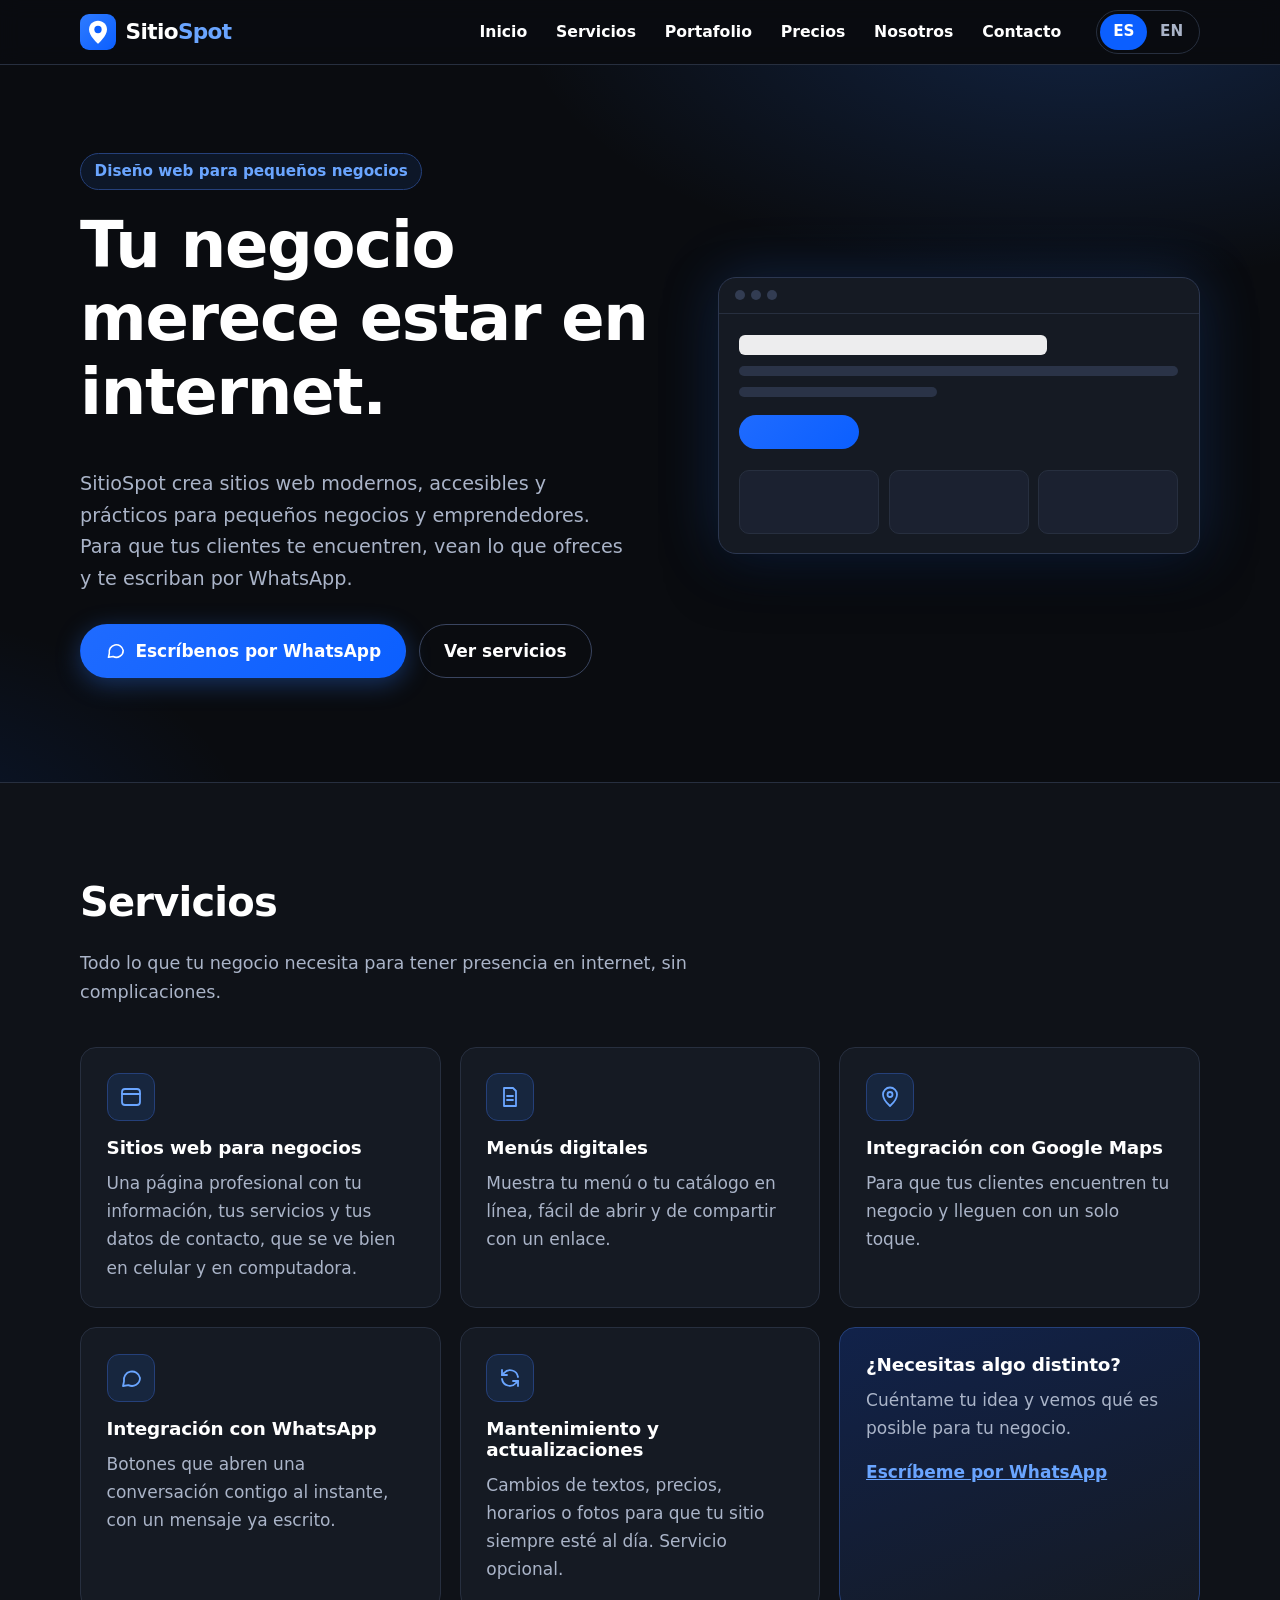
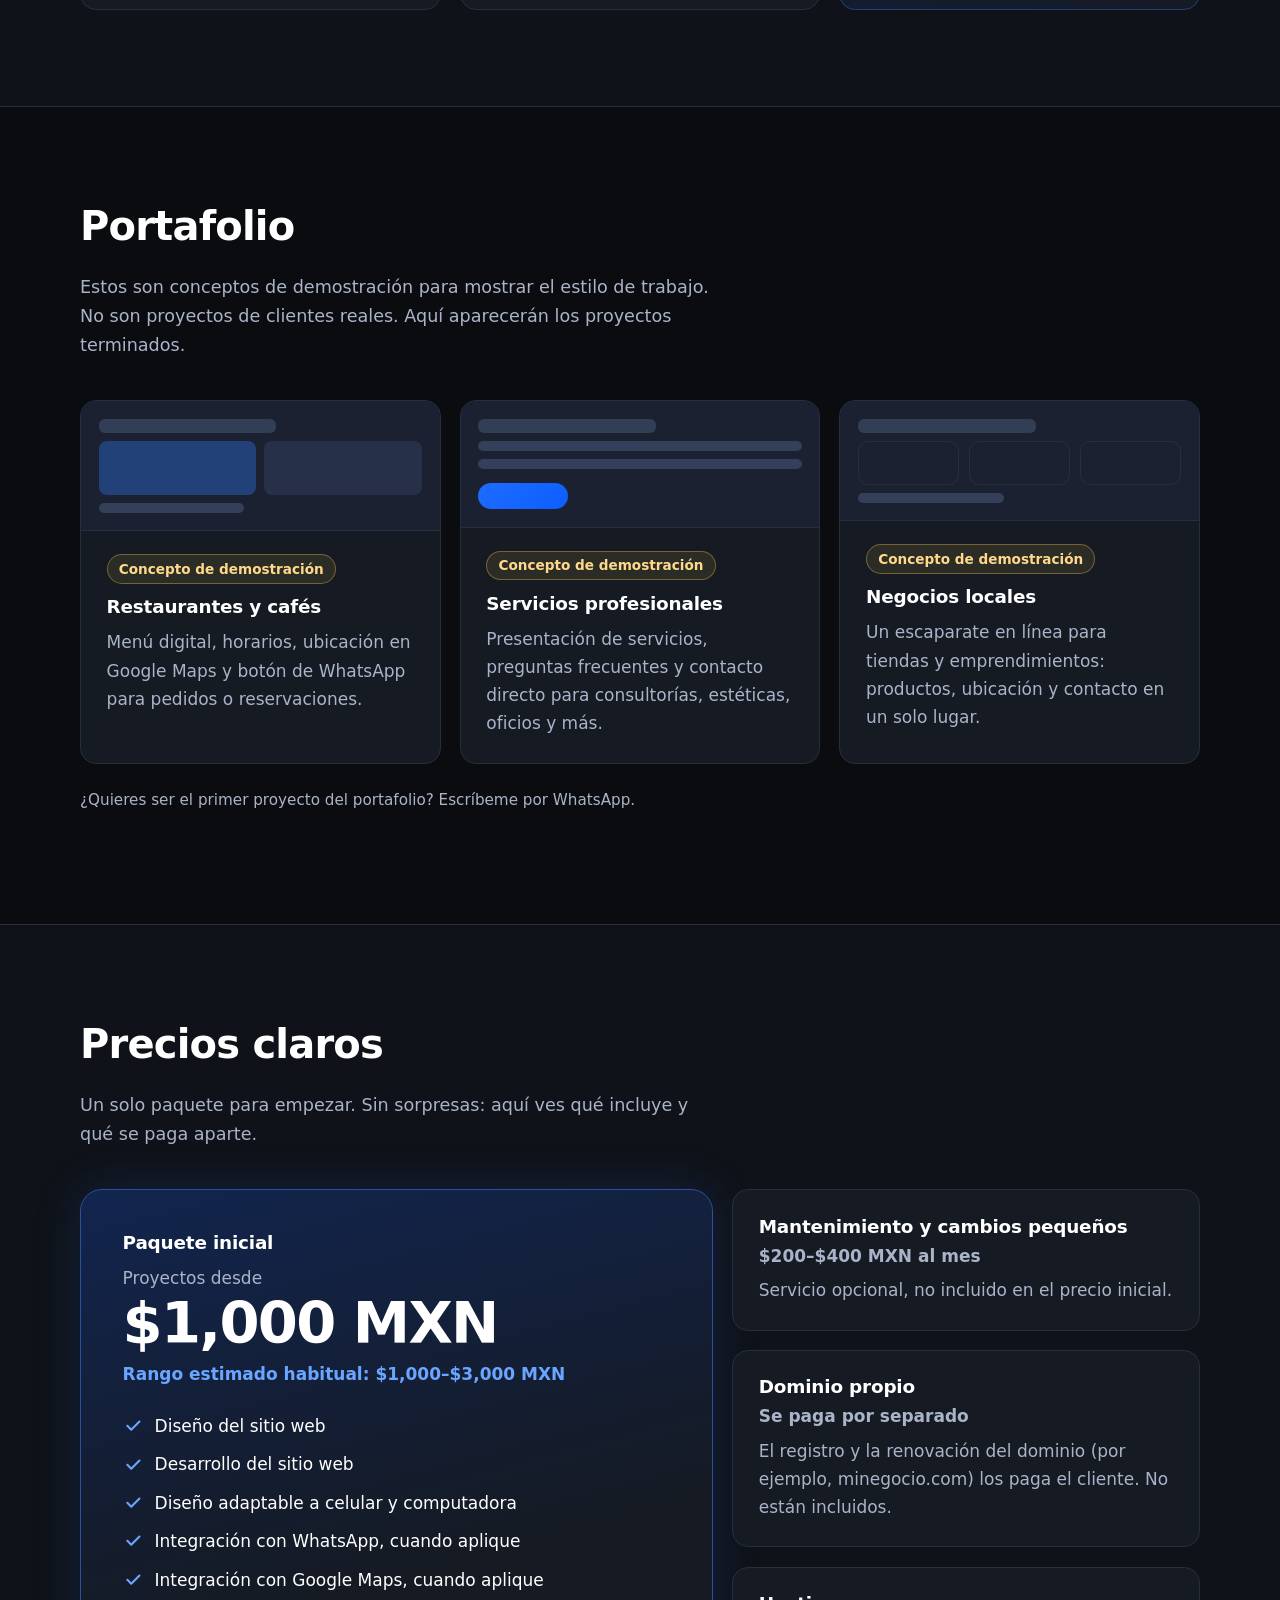
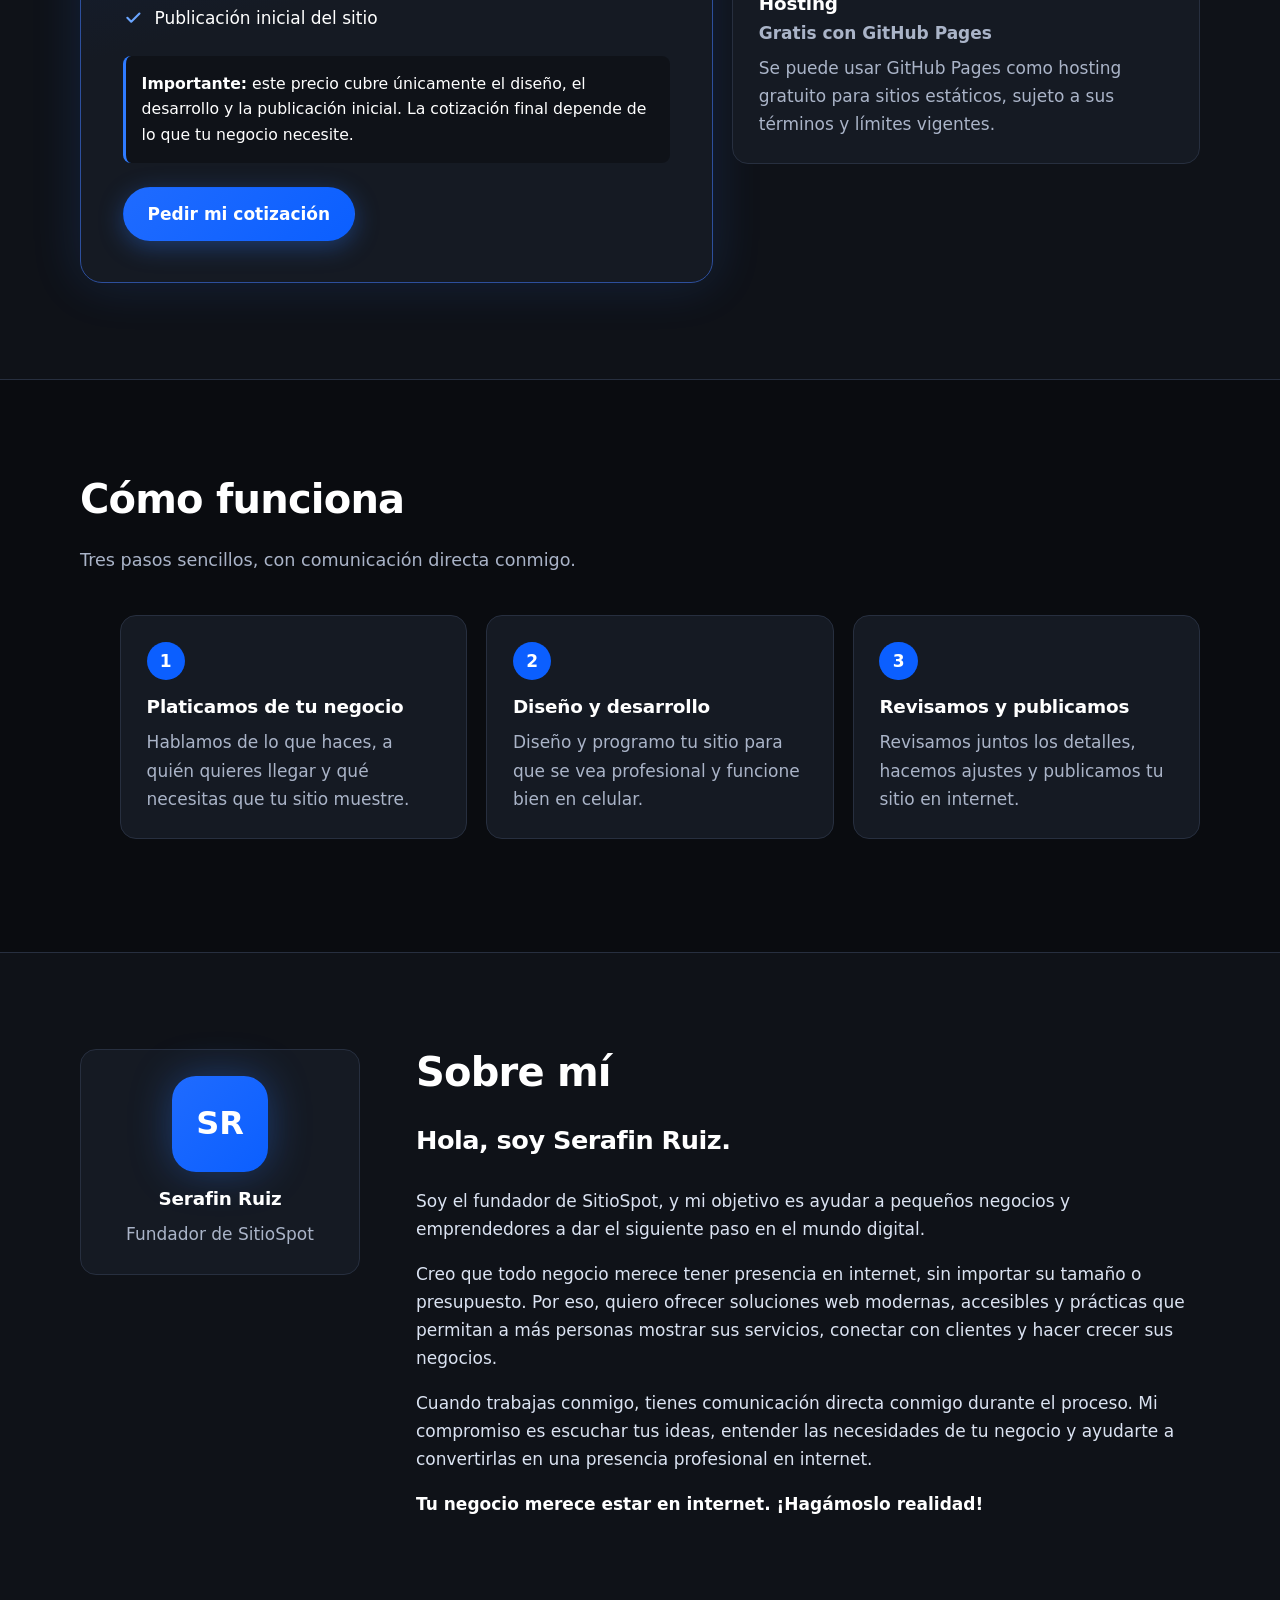
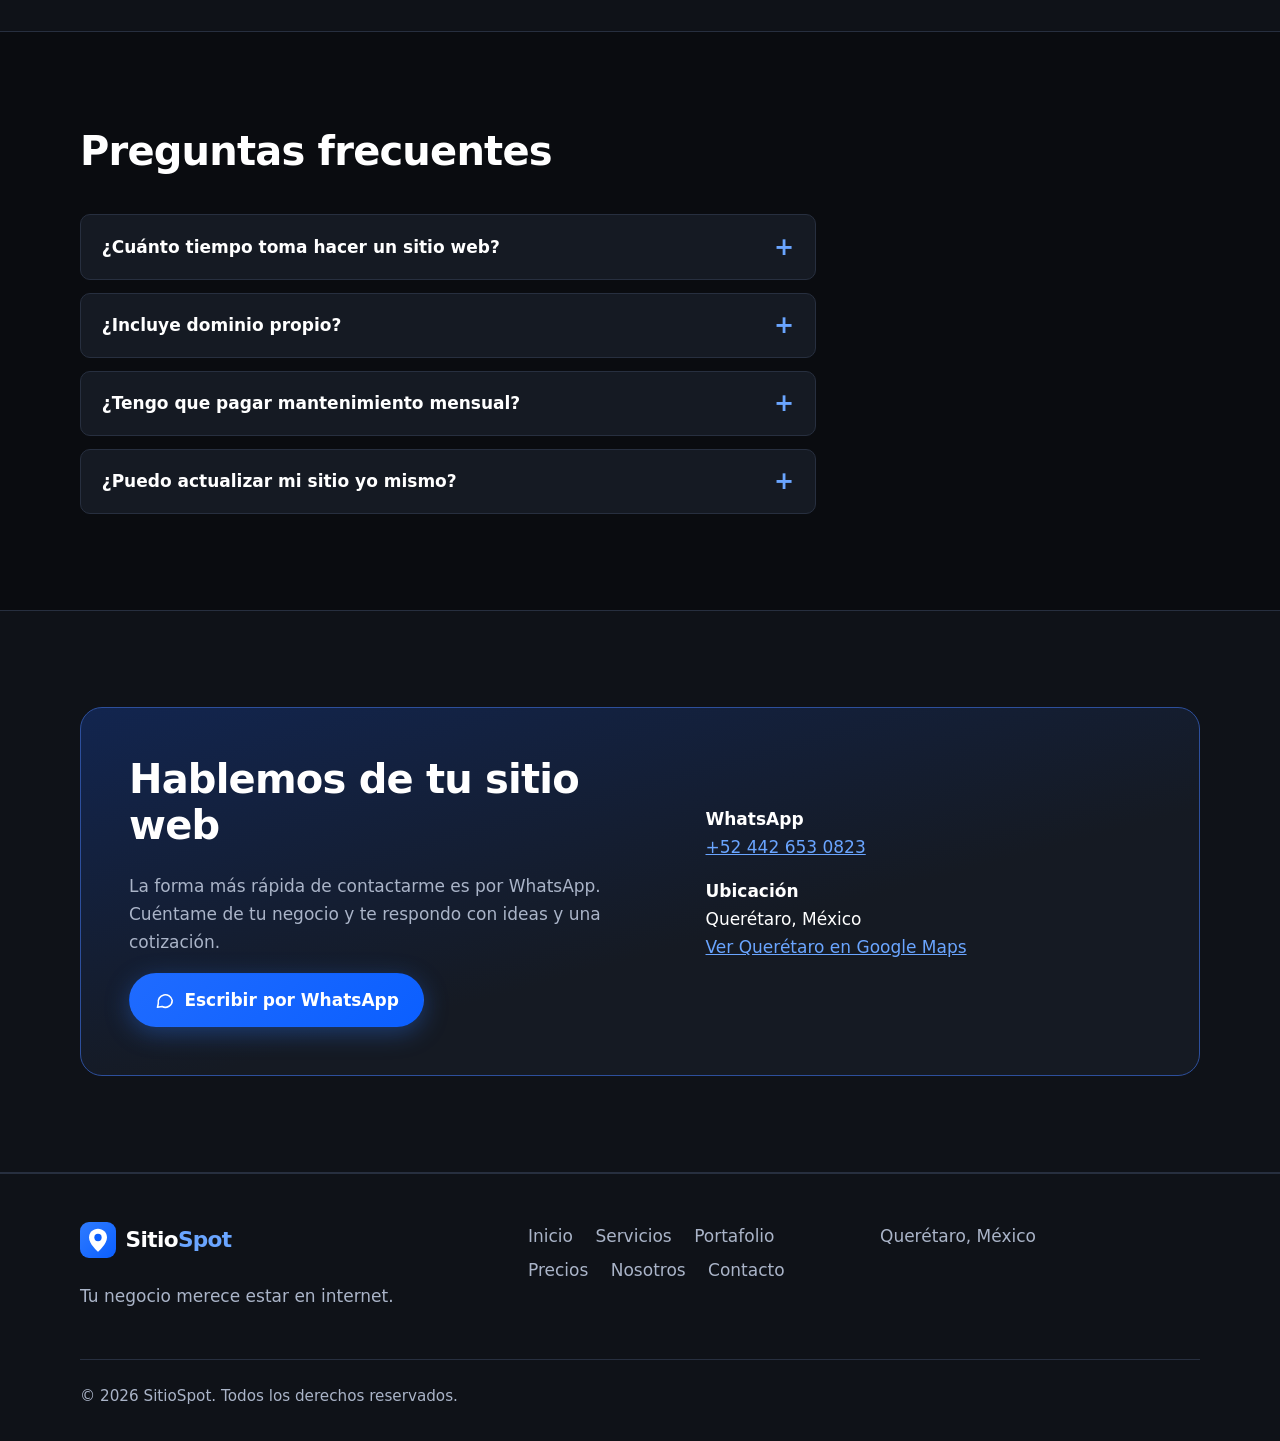
==== es/index.html @ a4942de1 "First version" ====
<!DOCTYPE html>
<!-- SPANISH VERSION (/es/). The English version (/en/) has the same structure.
     "../" means "go up one folder", because this file lives inside es/. -->
<html lang="es">
<head>
  <meta charset="utf-8">
  <meta name="viewport" content="width=device-width, initial-scale=1">
  <title>SitioSpot | Sitios web para pequeños negocios en Querétaro</title>
  <meta name="description" content="SitioSpot crea sitios web modernos, accesibles y prácticos para pequeños negocios y emprendedores en Querétaro. Tu negocio merece estar en internet.">
  <meta name="theme-color" content="#0a0c10">
  <meta property="og:title" content="SitioSpot | Tu negocio merece estar en internet">
  <meta property="og:description" content="Sitios web modernos y accesibles para pequeños negocios.">
  <meta property="og:type" content="website">
  <link rel="icon" href="../images/favicon.svg" type="image/svg+xml">
  <link rel="stylesheet" href="../css/styles.css">
  <!-- Marks that JavaScript works, so the mobile menu can start collapsed. -->
  <script>document.documentElement.className += " js";</script>
</head>
<body>
  <a class="skip-link" href="#main">Saltar al contenido</a>

  <!-- ===== A. NAVIGATION ===== -->
  <header class="site-header">
    <div class="container header-inner">
      <a class="brand" href="#home" aria-label="SitioSpot, inicio">
        <img src="../images/logo-mark.svg" alt="" width="36" height="36">
        <span class="wordmark">Sitio<span>Spot</span></span>
      </a>

      <button class="nav-toggle" type="button" aria-expanded="false" aria-controls="nav-menu"
              aria-label="Abrir menú" data-label-open="Abrir menú" data-label-close="Cerrar menú">
        <span class="bars" aria-hidden="true"></span>
      </button>

      <nav id="nav-menu" class="nav" aria-label="Principal">
        <ul>
          <li><a href="#home">Inicio</a></li>
          <li><a href="#services">Servicios</a></li>
          <li><a href="#portfolio">Portafolio</a></li>
          <li><a href="#pricing">Precios</a></li>
          <li><a href="#about">Nosotros</a></li>
          <li><a href="#contact">Contacto</a></li>
        </ul>
        <!-- Language switcher: saves the choice, then follows the link -->
        <div class="lang-switch" role="group" aria-label="Idioma">
          <a href="./" lang="es" aria-current="true" data-lang-choice="es">ES</a>
          <a href="../en/" lang="en" hreflang="en" aria-label="English" data-lang-choice="en">EN</a>
        </div>
      </nav>
    </div>
  </header>

  <main id="main">

    <!-- ===== B. HERO ===== -->
    <section id="home" class="hero">
      <div class="container hero-grid">
        <div>
          <span class="hero-tag">Diseño web para pequeños negocios</span>
          <h1>Tu negocio merece estar en internet.</h1>
          <p class="lead">SitioSpot crea sitios web modernos, accesibles y prácticos para pequeños negocios y emprendedores. Para que tus clientes te encuentren, vean lo que ofreces y te escriban por WhatsApp.</p>
          <div class="btn-row">
            <!-- href is a fallback; main.js adds the pre-written message -->
            <a class="btn btn-primary" href="https://wa.me/524426530823" data-whatsapp target="_blank" rel="noopener">
              <svg class="icon" viewBox="0 0 24 24" aria-hidden="true"><path d="M21 12a8 8 0 0 1-11.6 7.1L4 20l1-4.6A8 8 0 1 1 21 12z"/></svg>
              Escríbenos por WhatsApp
            </a>
            <a class="btn btn-ghost" href="#services">Ver servicios</a>
          </div>
        </div>

        <!-- Decorative mockup (hidden from screen readers) -->
        <div class="mockup" aria-hidden="true">
          <div class="mockup-bar"><span></span><span></span><span></span></div>
          <div class="mockup-body">
            <div class="m-line m-title"></div>
            <div class="m-line"></div>
            <div class="m-line short"></div>
            <div class="m-btn"></div>
            <div class="m-grid"><div></div><div></div><div></div></div>
          </div>
        </div>
      </div>
    </section>

    <!-- ===== C. SERVICES ===== -->
    <section id="services" class="section alt">
      <div class="container">
        <div class="section-head">
          <h2>Servicios</h2>
          <p>Todo lo que tu negocio necesita para tener presencia en internet, sin complicaciones.</p>
        </div>
        <div class="grid cols-3">
          <article class="card">
            <div class="icon-wrap"><svg class="icon" viewBox="0 0 24 24" aria-hidden="true"><rect x="3" y="4" width="18" height="16" rx="3"/><path d="M3 9h18"/></svg></div>
            <h3>Sitios web para negocios</h3>
            <p>Una página profesional con tu información, tus servicios y tus datos de contacto, que se ve bien en celular y en computadora.</p>
          </article>
          <article class="card">
            <div class="icon-wrap"><svg class="icon" viewBox="0 0 24 24" aria-hidden="true"><path d="M6 3h9l3 3v15H6z"/><path d="M9 11h6M9 15h6"/></svg></div>
            <h3>Menús digitales</h3>
            <p>Muestra tu menú o tu catálogo en línea, fácil de abrir y de compartir con un enlace.</p>
          </article>
          <article class="card">
            <div class="icon-wrap"><svg class="icon" viewBox="0 0 24 24" aria-hidden="true"><path d="M12 21s7-6.2 7-11.5A7 7 0 0 0 5 9.5C5 14.8 12 21 12 21z"/><circle cx="12" cy="9.5" r="2.5"/></svg></div>
            <h3>Integración con Google Maps</h3>
            <p>Para que tus clientes encuentren tu negocio y lleguen con un solo toque.</p>
          </article>
          <article class="card">
            <div class="icon-wrap"><svg class="icon" viewBox="0 0 24 24" aria-hidden="true"><path d="M21 12a8 8 0 0 1-11.6 7.1L4 20l1-4.6A8 8 0 1 1 21 12z"/></svg></div>
            <h3>Integración con WhatsApp</h3>
            <p>Botones que abren una conversación contigo al instante, con un mensaje ya escrito.</p>
          </article>
          <article class="card">
            <div class="icon-wrap"><svg class="icon" viewBox="0 0 24 24" aria-hidden="true"><path d="M20 11a8 8 0 0 0-14-4L4 9"/><path d="M4 4v5h5"/><path d="M4 13a8 8 0 0 0 14 4l2-2"/><path d="M20 20v-5h-5"/></svg></div>
            <h3>Mantenimiento y actualizaciones</h3>
            <p>Cambios de textos, precios, horarios o fotos para que tu sitio siempre esté al día. Servicio opcional.</p>
          </article>
          <article class="card card-cta">
            <h3>¿Necesitas algo distinto?</h3>
            <p>Cuéntame tu idea y vemos qué es posible para tu negocio.</p>
            <a class="link" href="https://wa.me/524426530823" data-whatsapp target="_blank" rel="noopener">Escríbeme por WhatsApp</a>
          </article>
        </div>
      </div>
    </section>

    <!-- ===== E. PORTFOLIO (demonstration concepts, NOT real clients) ===== -->
    <section id="portfolio" class="section">
      <div class="container">
        <div class="section-head">
          <h2>Portafolio</h2>
          <p>Estos son conceptos de demostración para mostrar el estilo de trabajo. No son proyectos de clientes reales. Aquí aparecerán los proyectos terminados.</p>
        </div>
        <div class="grid cols-3">
          <article class="card demo">
            <div class="demo-thumb" aria-hidden="true">
              <div class="m-line m-title"></div>
              <div class="demo-split"><div></div><div></div></div>
              <div class="m-line short"></div>
            </div>
            <div class="demo-body">
              <span class="badge">Concepto de demostración</span>
              <h3>Restaurantes y cafés</h3>
              <p>Menú digital, horarios, ubicación en Google Maps y botón de WhatsApp para pedidos o reservaciones.</p>
            </div>
          </article>
          <article class="card demo">
            <div class="demo-thumb" aria-hidden="true">
              <div class="m-line m-title"></div>
              <div class="m-line"></div>
              <div class="m-line"></div>
              <div class="m-btn" style="width:90px;height:26px"></div>
            </div>
            <div class="demo-body">
              <span class="badge">Concepto de demostración</span>
              <h3>Servicios profesionales</h3>
              <p>Presentación de servicios, preguntas frecuentes y contacto directo para consultorías, estéticas, oficios y más.</p>
            </div>
          </article>
          <article class="card demo">
            <div class="demo-thumb" aria-hidden="true">
              <div class="m-line m-title"></div>
              <div class="m-grid" style="margin-top:0"><div style="height:44px"></div><div style="height:44px"></div><div style="height:44px"></div></div>
              <div class="m-line short"></div>
            </div>
            <div class="demo-body">
              <span class="badge">Concepto de demostración</span>
              <h3>Negocios locales</h3>
              <p>Un escaparate en línea para tiendas y emprendimientos: productos, ubicación y contacto en un solo lugar.</p>
            </div>
          </article>
        </div>
        <p class="note">¿Quieres ser el primer proyecto del portafolio? Escríbeme por WhatsApp.</p>
      </div>
    </section>

    <!-- ===== F. PRICING ===== -->
    <section id="pricing" class="section alt">
      <div class="container">
        <div class="section-head">
          <h2>Precios claros</h2>
          <p>Un solo paquete para empezar. Sin sorpresas: aquí ves qué incluye y qué se paga aparte.</p>
        </div>
        <div class="price-wrap">
          <div class="price-card">
            <h3>Paquete inicial</h3>
            <p class="price-from">Proyectos desde</p>
            <p class="price-big">$<span data-config="prices.from">1,000</span> MXN</p>
            <p class="price-range">Rango estimado habitual: $<span data-config="prices.rangeFrom">1,000</span>–$<span data-config="prices.rangeTo">3,000</span> MXN</p>
            <ul class="checks">
              <li><svg class="icon" viewBox="0 0 24 24" aria-hidden="true"><path d="M5 12.5l4.5 4.5L19 7.5"/></svg>Diseño del sitio web</li>
              <li><svg class="icon" viewBox="0 0 24 24" aria-hidden="true"><path d="M5 12.5l4.5 4.5L19 7.5"/></svg>Desarrollo del sitio web</li>
              <li><svg class="icon" viewBox="0 0 24 24" aria-hidden="true"><path d="M5 12.5l4.5 4.5L19 7.5"/></svg>Diseño adaptable a celular y computadora</li>
              <li><svg class="icon" viewBox="0 0 24 24" aria-hidden="true"><path d="M5 12.5l4.5 4.5L19 7.5"/></svg>Integración con WhatsApp, cuando aplique</li>
              <li><svg class="icon" viewBox="0 0 24 24" aria-hidden="true"><path d="M5 12.5l4.5 4.5L19 7.5"/></svg>Integración con Google Maps, cuando aplique</li>
              <li><svg class="icon" viewBox="0 0 24 24" aria-hidden="true"><path d="M5 12.5l4.5 4.5L19 7.5"/></svg>Publicación inicial del sitio</li>
            </ul>
            <p class="callout"><strong>Importante:</strong> este precio cubre únicamente el diseño, el desarrollo y la publicación inicial. La cotización final depende de lo que tu negocio necesite.</p>
            <a class="btn btn-primary" href="https://wa.me/524426530823" data-whatsapp target="_blank" rel="noopener">Pedir mi cotización</a>
          </div>

          <div class="extras">
            <article class="card">
              <h3>Mantenimiento y cambios pequeños</h3>
              <p class="extra-price">$<span data-config="prices.maintenanceFrom">200</span>–$<span data-config="prices.maintenanceTo">400</span> MXN al mes</p>
              <p>Servicio opcional, no incluido en el precio inicial.</p>
            </article>
            <article class="card">
              <h3>Dominio propio</h3>
              <p class="extra-price">Se paga por separado</p>
              <p>El registro y la renovación del dominio (por ejemplo, minegocio.com) los paga el cliente. No están incluidos.</p>
            </article>
            <article class="card">
              <h3>Hosting</h3>
              <p class="extra-price">Gratis con GitHub Pages</p>
              <p>Se puede usar GitHub Pages como hosting gratuito para sitios estáticos, sujeto a sus términos y límites vigentes.</p>
            </article>
          </div>
        </div>
      </div>
    </section>

    <!-- ===== G. HOW IT WORKS ===== -->
    <section id="how" class="section">
      <div class="container">
        <div class="section-head">
          <h2>Cómo funciona</h2>
          <p>Tres pasos sencillos, con comunicación directa conmigo.</p>
        </div>
        <ol class="steps">
          <li>
            <h3>Platicamos de tu negocio</h3>
            <p>Hablamos de lo que haces, a quién quieres llegar y qué necesitas que tu sitio muestre.</p>
          </li>
          <li>
            <h3>Diseño y desarrollo</h3>
            <p>Diseño y programo tu sitio para que se vea profesional y funcione bien en celular.</p>
          </li>
          <li>
            <h3>Revisamos y publicamos</h3>
            <p>Revisamos juntos los detalles, hacemos ajustes y publicamos tu sitio en internet.</p>
          </li>
        </ol>
      </div>
    </section>

    <!-- ===== D. ABOUT THE FOUNDER (approved copy) ===== -->
    <section id="about" class="section alt">
      <div class="container about-grid">
        <aside class="card founder-card">
          <div class="monogram" aria-hidden="true">SR</div>
          <h3 data-config="founder">Serafin Ruiz</h3>
          <p>Fundador de SitioSpot</p>
        </aside>
        <div class="about-text">
          <h2>Sobre mí</h2>
          <p class="greeting">Hola, soy <span data-config="founder">Serafin Ruiz</span>.</p>
          <p>Soy el fundador de SitioSpot, y mi objetivo es ayudar a pequeños negocios y emprendedores a dar el siguiente paso en el mundo digital.</p>
          <p>Creo que todo negocio merece tener presencia en internet, sin importar su tamaño o presupuesto. Por eso, quiero ofrecer soluciones web modernas, accesibles y prácticas que permitan a más personas mostrar sus servicios, conectar con clientes y hacer crecer sus negocios.</p>
          <p>Cuando trabajas conmigo, tienes comunicación directa conmigo durante el proceso. Mi compromiso es escuchar tus ideas, entender las necesidades de tu negocio y ayudarte a convertirlas en una presencia profesional en internet.</p>
          <p class="closing">Tu negocio merece estar en internet. ¡Hagámoslo realidad!</p>
        </div>
      </div>
    </section>

    <!-- ===== H. FAQ (<details> works without JavaScript) ===== -->
    <section id="faq" class="section">
      <div class="container">
        <div class="section-head"><h2>Preguntas frecuentes</h2></div>
        <div class="faq">
          <details>
            <summary>¿Cuánto tiempo toma hacer un sitio web?</summary>
            <p>Depende del proyecto y de qué tan pronto tengamos tu información (textos, fotos, menú, etc.). Un sitio sencillo puede estar listo en unos días o un par de semanas. Te doy un estimado cuando conozca lo que necesitas.</p>
          </details>
          <details>
            <summary>¿Incluye dominio propio?</summary>
            <p>No. El precio inicial no incluye el registro ni la renovación del dominio (por ejemplo, minegocio.com); eso se paga por separado. Mientras tanto, tu sitio puede publicarse gratis en una dirección de GitHub Pages, y podemos conectar tu dominio después si decides comprar uno.</p>
          </details>
          <details>
            <summary>¿Tengo que pagar mantenimiento mensual?</summary>
            <p>No es obligatorio. Es un servicio opcional de $200–$400 MXN al mes para cambios pequeños y actualizaciones. Si no lo contratas, los cambios futuros se cotizan por separado.</p>
          </details>
          <details>
            <summary>¿Puedo actualizar mi sitio yo mismo?</summary>
            <p>Tu sitio se construye con código (HTML y CSS), así que cambiar textos o precios implica editar archivos. Si prefieres no hacerlo, el servicio de mantenimiento lo cubre. Y si te interesa, puedo explicarte cómo hacer cambios sencillos.</p>
          </details>
        </div>
      </div>
    </section>

    <!-- ===== I. CONTACT ===== -->
    <section id="contact" class="section alt">
      <div class="container">
        <div class="contact-card">
          <div>
            <h2>Hablemos de tu sitio web</h2>
            <p class="muted">La forma más rápida de contactarme es por WhatsApp. Cuéntame de tu negocio y te respondo con ideas y una cotización.</p>
            <a class="btn btn-primary" href="https://wa.me/524426530823" data-whatsapp target="_blank" rel="noopener">
              <svg class="icon" viewBox="0 0 24 24" aria-hidden="true"><path d="M21 12a8 8 0 0 1-11.6 7.1L4 20l1-4.6A8 8 0 1 1 21 12z"/></svg>
              Escribir por WhatsApp
            </a>
          </div>
          <ul class="contact-list">
            <li><strong>WhatsApp</strong><a href="https://wa.me/524426530823" data-whatsapp target="_blank" rel="noopener"><span data-config="whatsappDisplay">+52 442 653 0823</span></a></li>
            <!-- Email stays hidden until you add one in config.js -->
            <li data-email-wrapper hidden><strong>Correo</strong><a href="#" data-email></a></li>
            <li><strong>Ubicación</strong><span data-config="location">Querétaro, México</span><br>
              <a href="https://www.google.com/maps/search/?api=1&amp;query=Quer%C3%A9taro%2C%20M%C3%A9xico" data-maps target="_blank" rel="noopener">Ver Querétaro en Google Maps</a></li>
            <!-- Social links stay hidden until you add URLs in config.js -->
            <li>
              <a href="#" data-social="facebook" hidden target="_blank" rel="noopener">Facebook</a>
              <a href="#" data-social="instagram" hidden target="_blank" rel="noopener">Instagram</a>
            </li>
          </ul>
        </div>
      </div>
    </section>
  </main>

  <!-- ===== J. FOOTER ===== -->
  <footer class="site-footer">
    <div class="container">
      <div class="footer-grid">
        <div>
          <a class="brand" href="#home" aria-label="SitioSpot, inicio">
            <img src="../images/logo-mark.svg" alt="" width="36" height="36">
            <span class="wordmark">Sitio<span>Spot</span></span>
          </a>
          <p class="muted" style="margin-top:1rem" data-config="slogan">Tu negocio merece estar en internet.</p>
        </div>
        <nav aria-label="Pie de página">
          <ul class="footer-nav">
            <li><a href="#home">Inicio</a></li>
            <li><a href="#services">Servicios</a></li>
            <li><a href="#portfolio">Portafolio</a></li>
            <li><a href="#pricing">Precios</a></li>
            <li><a href="#about">Nosotros</a></li>
            <li><a href="#contact">Contacto</a></li>
          </ul>
        </nav>
        <p class="muted" data-config="location">Querétaro, México</p>
      </div>
      <p class="copyright">© <span data-year>2026</span> <span data-config="businessName">SitioSpot</span>. Todos los derechos reservados.</p>
    </div>
  </footer>

  <!-- config.js FIRST (defines the data), then main.js (uses it) -->
  <script src="../js/config.js"></script>
  <script src="../js/main.js"></script>
</body>
</html>
---- css/styles.css ----
/* =====================================================================
   styles.css  -  the site's look
   ---------------------------------------------------------------------
   MOBILE-FIRST: the base rules style phones. Larger screens get extra
   rules inside @media (min-width: ...) blocks near the end of each part.

   Sections:
     1. Design tokens (colors, sizes)   5. Services & portfolio
     2. Base & accessibility            6. Pricing
     3. Layout helpers & buttons        7. Steps, FAQ, About, Contact
     4. Header, nav, hero               8. Footer & language page
   ===================================================================== */

/* ---------- 1. Design tokens ----------
   Change a color here and it changes everywhere. */
:root {
  --bg: #0a0c10;            /* page background (near black) */
  --bg-soft: #0f1218;       /* alternate section background */
  --surface: #151a23;       /* cards (dark charcoal) */
  --surface-2: #1b2130;     /* raised elements */
  --border: #272f3f;        /* restrained borders */
  --text: #ffffff;
  --muted: #aab4c8;         /* secondary text */
  --blue: #2f7bff;          /* electric blue */
  --blue-deep: #0b5fff;
  --blue-light: #6aa5ff;    /* blue text on dark */
  --radius: 16px;
  --radius-sm: 10px;
  --container: 1120px;
  --font: "Segoe UI", system-ui, -apple-system, Roboto, "Helvetica Neue", Arial, sans-serif;
}

/* ---------- 2. Base & accessibility ---------- */
*, *::before, *::after { box-sizing: border-box; }
html { -webkit-text-size-adjust: 100%; }
body {
  margin: 0;
  background: var(--bg);
  color: var(--text);
  font-family: var(--font);
  font-size: 1.0625rem;
  line-height: 1.65;
}
img, svg { max-width: 100%; display: block; }
h1, h2, h3 { line-height: 1.15; letter-spacing: -0.02em; margin: 0 0 .6em; }
h1 { font-size: clamp(2.3rem, 8vw, 4rem); font-weight: 800; }
h2 { font-size: clamp(1.7rem, 5vw, 2.5rem); font-weight: 800; }
h3 { font-size: 1.15rem; font-weight: 700; letter-spacing: -0.01em; }
p { margin: 0 0 1em; }
a { color: var(--blue-light); }
ul { margin: 0; padding: 0; }

/* Keyboard focus must always be visible. */
:focus-visible { outline: 3px solid var(--blue-light); outline-offset: 3px; border-radius: 6px; }

.skip-link {
  position: absolute; left: 1rem; top: -4rem; z-index: 100;
  background: var(--blue-deep); color: #fff; padding: .6rem 1rem; border-radius: 8px;
}
.skip-link:focus { top: 1rem; }

/* Smooth scrolling only if the visitor hasn't asked for less motion. */
@media (prefers-reduced-motion: no-preference) {
  html { scroll-behavior: smooth; }
}
@media (prefers-reduced-motion: reduce) {
  *, *::before, *::after { transition: none !important; animation: none !important; }
}

/* ---------- 3. Layout helpers & buttons ---------- */
.container { width: min(100% - 2.5rem, var(--container)); margin-inline: auto; }
.section { padding-block: 4.5rem; scroll-margin-top: 4.5rem; }
.section.alt { background: var(--bg-soft); border-block: 1px solid var(--border); }
.section-head { max-width: 40rem; margin-bottom: 2.5rem; }
.section-head p { color: var(--muted); font-size: 1.1rem; }
.muted { color: var(--muted); }

.btn {
  display: inline-flex; align-items: center; justify-content: center; gap: .6rem;
  min-height: 48px; padding: .75rem 1.5rem;
  border-radius: 999px; border: 1px solid transparent;
  font: inherit; font-weight: 700; text-decoration: none; cursor: pointer;
  transition: transform .15s ease, box-shadow .15s ease, background-color .15s ease;
}
.btn .icon { width: 1.3rem; height: 1.3rem; }
.btn-primary {
  color: #fff;
  background: linear-gradient(135deg, #1f6bff, var(--blue-deep));
  box-shadow: 0 6px 24px rgba(47, 123, 255, .35);
}
.btn-primary:hover { transform: translateY(-2px); box-shadow: 0 10px 30px rgba(47, 123, 255, .5); }
.btn-ghost { color: #fff; border-color: #3a4560; background: transparent; }
.btn-ghost:hover { border-color: var(--blue-light); background: rgba(47, 123, 255, .1); }
.btn-row { display: flex; flex-direction: column; gap: .8rem; }

/* Line icons: drawn with strokes so they take the text color. */
.icon { width: 1.5rem; height: 1.5rem; fill: none; stroke: currentColor;
        stroke-width: 1.8; stroke-linecap: round; stroke-linejoin: round; }

/* ---------- 4. Header, nav, hero ---------- */
.site-header {
  position: sticky; top: 0; z-index: 50;
  background: rgba(10, 12, 16, .88);
  -webkit-backdrop-filter: blur(10px); backdrop-filter: blur(10px);
  border-bottom: 1px solid var(--border);
}
.header-inner { display: flex; align-items: center; justify-content: space-between; min-height: 4rem; }
.brand { display: inline-flex; align-items: center; gap: .6rem; text-decoration: none; color: #fff; }
.brand img { width: 36px; height: 36px; }
.wordmark { font-size: 1.35rem; font-weight: 800; letter-spacing: -0.03em; }
.wordmark span { color: var(--blue-light); }

/* Hamburger button (mobile only) */
.nav-toggle {
  display: inline-flex; align-items: center; justify-content: center;
  width: 48px; height: 48px; background: transparent; color: #fff;
  border: 1px solid var(--border); border-radius: 12px; cursor: pointer;
}
.bars, .bars::before, .bars::after {
  display: block; width: 20px; height: 2px; background: currentColor; border-radius: 2px;
  transition: transform .2s ease, background-color .2s ease;
}
.bars { position: relative; }
.bars::before, .bars::after { content: ""; position: absolute; left: 0; }
.bars::before { top: -6px; }
.bars::after { top: 6px; }
.nav-toggle[aria-expanded="true"] .bars { background: transparent; }
.nav-toggle[aria-expanded="true"] .bars::before { transform: translateY(6px) rotate(45deg); }
.nav-toggle[aria-expanded="true"] .bars::after { transform: translateY(-6px) rotate(-45deg); }

/* Mobile menu: hidden only when JavaScript is available (the "js" class
   is added in each page's <head>), so it never breaks without JS. */
.nav { position: absolute; top: 100%; left: 0; right: 0; background: var(--bg);
       border-bottom: 1px solid var(--border); padding: 1rem 1.25rem 1.5rem; }
.js .nav { display: none; }
.js .nav.is-open { display: block; }
.nav ul { list-style: none; display: grid; gap: .25rem; margin-bottom: 1rem; }
.nav li a { display: block; padding: .8rem .5rem; color: #fff; text-decoration: none;
            font-weight: 600; border-radius: 8px; }
.nav li a:hover { background: var(--surface); color: var(--blue-light); }

.lang-switch { display: inline-flex; border: 1px solid var(--border); border-radius: 999px; padding: 3px; }
.lang-switch a { min-width: 44px; padding: .35rem .8rem; text-align: center; text-decoration: none;
                 color: var(--muted); font-weight: 700; font-size: .95rem; border-radius: 999px; }
.lang-switch a[aria-current="true"] { background: var(--blue-deep); color: #fff; }
.lang-switch a:not([aria-current]):hover { color: #fff; }

/* Hero */
.hero { position: relative; overflow: hidden; padding-block: 3.5rem 4.5rem;
        background:
          radial-gradient(60rem 30rem at 85% -10%, rgba(47, 123, 255, .22), transparent 60%),
          radial-gradient(40rem 25rem at -10% 110%, rgba(11, 95, 255, .14), transparent 60%),
          var(--bg); }
.hero-grid { display: grid; gap: 3rem; align-items: center; }
.hero-tag { display: inline-block; color: var(--blue-light); font-weight: 600; font-size: .95rem;
            border: 1px solid #25407a; background: rgba(47, 123, 255, .1);
            padding: .3rem .85rem; border-radius: 999px; margin-bottom: 1.2rem; }
.hero p.lead { color: var(--muted); font-size: 1.2rem; max-width: 34rem; margin-bottom: 1.8rem; }

/* Decorative browser mockup built only with CSS (no stock images). */
.mockup { position: relative; background: var(--surface); border: 1px solid #2c3750;
          border-radius: 18px; padding: 0 0 1.2rem;
          box-shadow: 0 0 60px rgba(47, 123, 255, .22), 0 20px 50px rgba(0, 0, 0, .5); }
.mockup-bar { display: flex; gap: 6px; padding: .8rem 1rem; border-bottom: 1px solid var(--border); }
.mockup-bar span { width: 10px; height: 10px; border-radius: 50%; background: #323c52; }
.mockup-body { padding: 1.3rem 1.3rem 0; display: grid; gap: .7rem; }
.m-line { height: 10px; border-radius: 6px; background: #2a3347; }
.m-title { height: 20px; width: 70%; background: #fff; opacity: .92; }
.m-line.short { width: 45%; }
.m-btn { height: 34px; width: 120px; border-radius: 999px; margin-top: .4rem;
         background: linear-gradient(135deg, #1f6bff, var(--blue-deep)); }
.m-grid { display: grid; grid-template-columns: repeat(3, 1fr); gap: .6rem; margin-top: .6rem; }
.m-grid div { height: 64px; border-radius: 10px; background: var(--surface-2); border: 1px solid var(--border); }

/* ---------- 5. Services & portfolio ---------- */
.grid { display: grid; gap: 1.2rem; }
.card { background: var(--surface); border: 1px solid var(--border); border-radius: var(--radius); padding: 1.6rem; }
.card p { color: var(--muted); margin: 0; }
.card .icon-wrap { width: 48px; height: 48px; display: grid; place-items: center; margin-bottom: 1rem;
                   border-radius: 12px; color: var(--blue-light); background: rgba(47, 123, 255, .12);
                   border: 1px solid #25407a; }
.card-cta { background: linear-gradient(160deg, #11224a, var(--surface)); border-color: #25407a; }
.card-cta a.link { display: inline-block; margin-top: 1rem; font-weight: 700; }

.demo { padding: 0; overflow: hidden; display: flex; flex-direction: column; }
.demo-thumb { padding: 1.1rem; background: var(--surface-2); border-bottom: 1px solid var(--border); display: grid; gap: .5rem; }
.demo-thumb .m-line { background: #34405a; }
.demo-thumb .m-title { width: 55%; height: 14px; }
.demo-split { display: grid; grid-template-columns: 1fr 1fr; gap: .5rem; }
.demo-split div { height: 54px; border-radius: 8px; background: #263149; }
.demo-split div:first-child { background: rgba(47, 123, 255, .35); }
.demo-body { padding: 1.4rem 1.6rem 1.6rem; }
.badge { display: inline-block; font-size: .85rem; font-weight: 600; color: #ffd98a;
         background: rgba(255, 200, 80, .1); border: 1px solid rgba(255, 200, 80, .35);
         padding: .15rem .7rem; border-radius: 999px; margin-bottom: .8rem; }
.demo.empty { border-style: dashed; justify-content: center; text-align: center; padding: 2rem 1.6rem; background: transparent; }
.note { color: var(--muted); font-size: .95rem; margin-top: 1.5rem; }

/* ---------- 6. Pricing ---------- */
.price-wrap { display: grid; gap: 1.2rem; }
.price-card { border: 1px solid #2d4f9c; border-radius: 22px; padding: 2rem 1.6rem;
              background: linear-gradient(165deg, #12254f 0%, var(--surface) 55%);
              box-shadow: 0 0 50px rgba(47, 123, 255, .16); }
.price-from { color: var(--muted); margin: 0; }
.price-big { font-size: clamp(2.6rem, 9vw, 3.6rem); font-weight: 800; letter-spacing: -0.03em; line-height: 1.1; margin: 0 0 .3rem; }
.price-range { color: var(--blue-light); font-weight: 600; margin-bottom: 1.5rem; }
.checks { list-style: none; display: grid; gap: .65rem; margin-bottom: 1.5rem; }
.checks li { display: flex; gap: .7rem; align-items: flex-start; }
.checks .icon { width: 1.3rem; height: 1.3rem; flex: none; margin-top: .2rem; color: var(--blue-light); stroke-width: 2.4; }
.callout { background: rgba(0, 0, 0, .3); border-left: 3px solid var(--blue); border-radius: 8px;
           padding: .9rem 1rem; font-size: .98rem; margin-bottom: 1.5rem; }
.extras { display: grid; gap: 1.2rem; align-content: start; }
.extras h3 { margin-bottom: .3rem; }
.extra-price { color: var(--blue-light); font-weight: 700; margin-bottom: .4rem !important; }

/* ---------- 7. Steps, FAQ, About, Contact ---------- */
.steps { list-style: none; display: grid; gap: 1.2rem; counter-reset: step; }
.steps li { counter-increment: step; position: relative; padding: 1.6rem 1.6rem 1.6rem 5rem;
            background: var(--surface); border: 1px solid var(--border); border-radius: var(--radius); }
.steps li::before { content: counter(step); position: absolute; left: 1.4rem; top: 1.4rem;
                    width: 2.4rem; height: 2.4rem; display: grid; place-items: center;
                    font-weight: 800; border-radius: 50%; background: var(--blue-deep); color: #fff; }
.steps p { color: var(--muted); margin: 0; }

.faq { display: grid; gap: .8rem; max-width: 46rem; }
.faq details { background: var(--surface); border: 1px solid var(--border); border-radius: var(--radius-sm); }
.faq summary { cursor: pointer; padding: 1.1rem 1.3rem; font-weight: 700; list-style: none;
               display: flex; justify-content: space-between; gap: 1rem; align-items: center; }
.faq summary::-webkit-details-marker { display: none; }
.faq summary::after { content: "+"; color: var(--blue-light); font-size: 1.5rem; line-height: 1; }
.faq details[open] summary::after { content: "\2212"; } /* minus sign */
.faq details p { padding: 0 1.3rem 1.2rem; margin: 0; color: var(--muted); }

.about-grid { display: grid; gap: 2rem; }
.founder-card { text-align: center; align-self: start; }
.monogram { width: 96px; height: 96px; margin: 0 auto 1rem; display: grid; place-items: center;
            border-radius: 24px; font-size: 2rem; font-weight: 800; color: #fff;
            background: linear-gradient(135deg, #1f6bff, var(--blue-deep)); box-shadow: 0 0 40px rgba(47, 123, 255, .35); }
.about-text p { color: #dbe3f2; }
.about-text .greeting { font-size: 1.6rem; font-weight: 800; color: #fff; letter-spacing: -0.02em; }
.about-text .closing { font-weight: 700; color: #fff; }

.contact-card { display: grid; gap: 2rem; padding: 2rem 1.6rem; border-radius: 22px;
                border: 1px solid #2d4f9c; background: linear-gradient(165deg, #12254f, var(--surface) 60%); }
.contact-list { list-style: none; display: grid; gap: 1rem; }
.contact-list strong { display: block; }
.contact-list [hidden] { display: none; }

/* ---------- 8. Footer & language page ---------- */
.site-footer { border-top: 1px solid var(--border); padding-block: 3rem 2rem; background: var(--bg-soft); }
.footer-grid { display: grid; gap: 2rem; }
.footer-nav { list-style: none; display: flex; flex-wrap: wrap; gap: .4rem 1.4rem; }
.footer-nav a { color: var(--muted); text-decoration: none; }
.footer-nav a:hover { color: #fff; }
.copyright { margin: 2rem 0 0; padding-top: 1.5rem; border-top: 1px solid var(--border); color: var(--muted); font-size: .95rem; }

.chooser { min-height: 100vh; display: grid; place-items: center; padding: 2rem 0;
           background: radial-gradient(50rem 28rem at 50% -5%, rgba(47, 123, 255, .28), transparent 65%), var(--bg); }
.chooser-inner { text-align: center; }
.chooser .brand-big { display: inline-flex; align-items: center; gap: .8rem; margin-bottom: 2rem; }
.chooser .brand-big img { width: 56px; height: 56px; }
.chooser .wordmark { font-size: 2.2rem; }
.chooser h1 { font-size: clamp(1.6rem, 5vw, 2.4rem); margin-bottom: .3rem; }
.chooser .sub { color: var(--muted); margin-bottom: 2.5rem; }
.choice-grid { display: grid; gap: 1rem; max-width: 640px; margin-inline: auto; }
.choice { display: block; text-decoration: none; color: #fff; text-align: left; padding: 1.6rem;
          background: var(--surface); border: 1px solid var(--border); border-radius: var(--radius);
          transition: border-color .15s ease, box-shadow .15s ease; }
.choice:hover { border-color: var(--blue); box-shadow: 0 0 30px rgba(47, 123, 255, .25); }
.choice strong { display: block; font-size: 1.5rem; letter-spacing: -0.02em; }
.choice span { color: var(--muted); }

/* ---------- Larger screens ---------- */
@media (min-width: 640px) {
  .btn-row { flex-direction: row; flex-wrap: wrap; }
  .grid.cols-2, .grid.cols-3 { grid-template-columns: repeat(2, 1fr); }
  .choice-grid { grid-template-columns: 1fr 1fr; }
}

@media (min-width: 900px) {
  .section { padding-block: 6rem; }
  .hero { padding-block: 5.5rem 6.5rem; }
  .hero-grid { grid-template-columns: 1.1fr .9fr; }

  /* Desktop nav: always visible, in one row. */
  .nav-toggle { display: none; }
  .nav, .js .nav, .js .nav.is-open { display: flex; align-items: center; gap: 1.4rem; position: static;
                   background: none; border: 0; padding: 0; }
  .nav ul { display: flex; gap: .2rem; margin: 0; }
  .nav li a { padding: .5rem .8rem; font-size: .98rem; }

  .grid.cols-3 { grid-template-columns: repeat(3, 1fr); }
  .price-wrap { grid-template-columns: 1.15fr .85fr; align-items: start; }
  .price-card { padding: 2.6rem; }
  .steps { grid-template-columns: repeat(3, 1fr); }
  .steps li { padding: 5rem 1.6rem 1.6rem; }
  .steps li::before { left: 1.6rem; top: 1.6rem; }
  .about-grid { grid-template-columns: 280px 1fr; gap: 3.5rem; }
  .contact-card { grid-template-columns: 1.1fr .9fr; padding: 3rem; align-items: center; }
  .footer-grid { grid-template-columns: 1.3fr 1fr 1fr; }
}
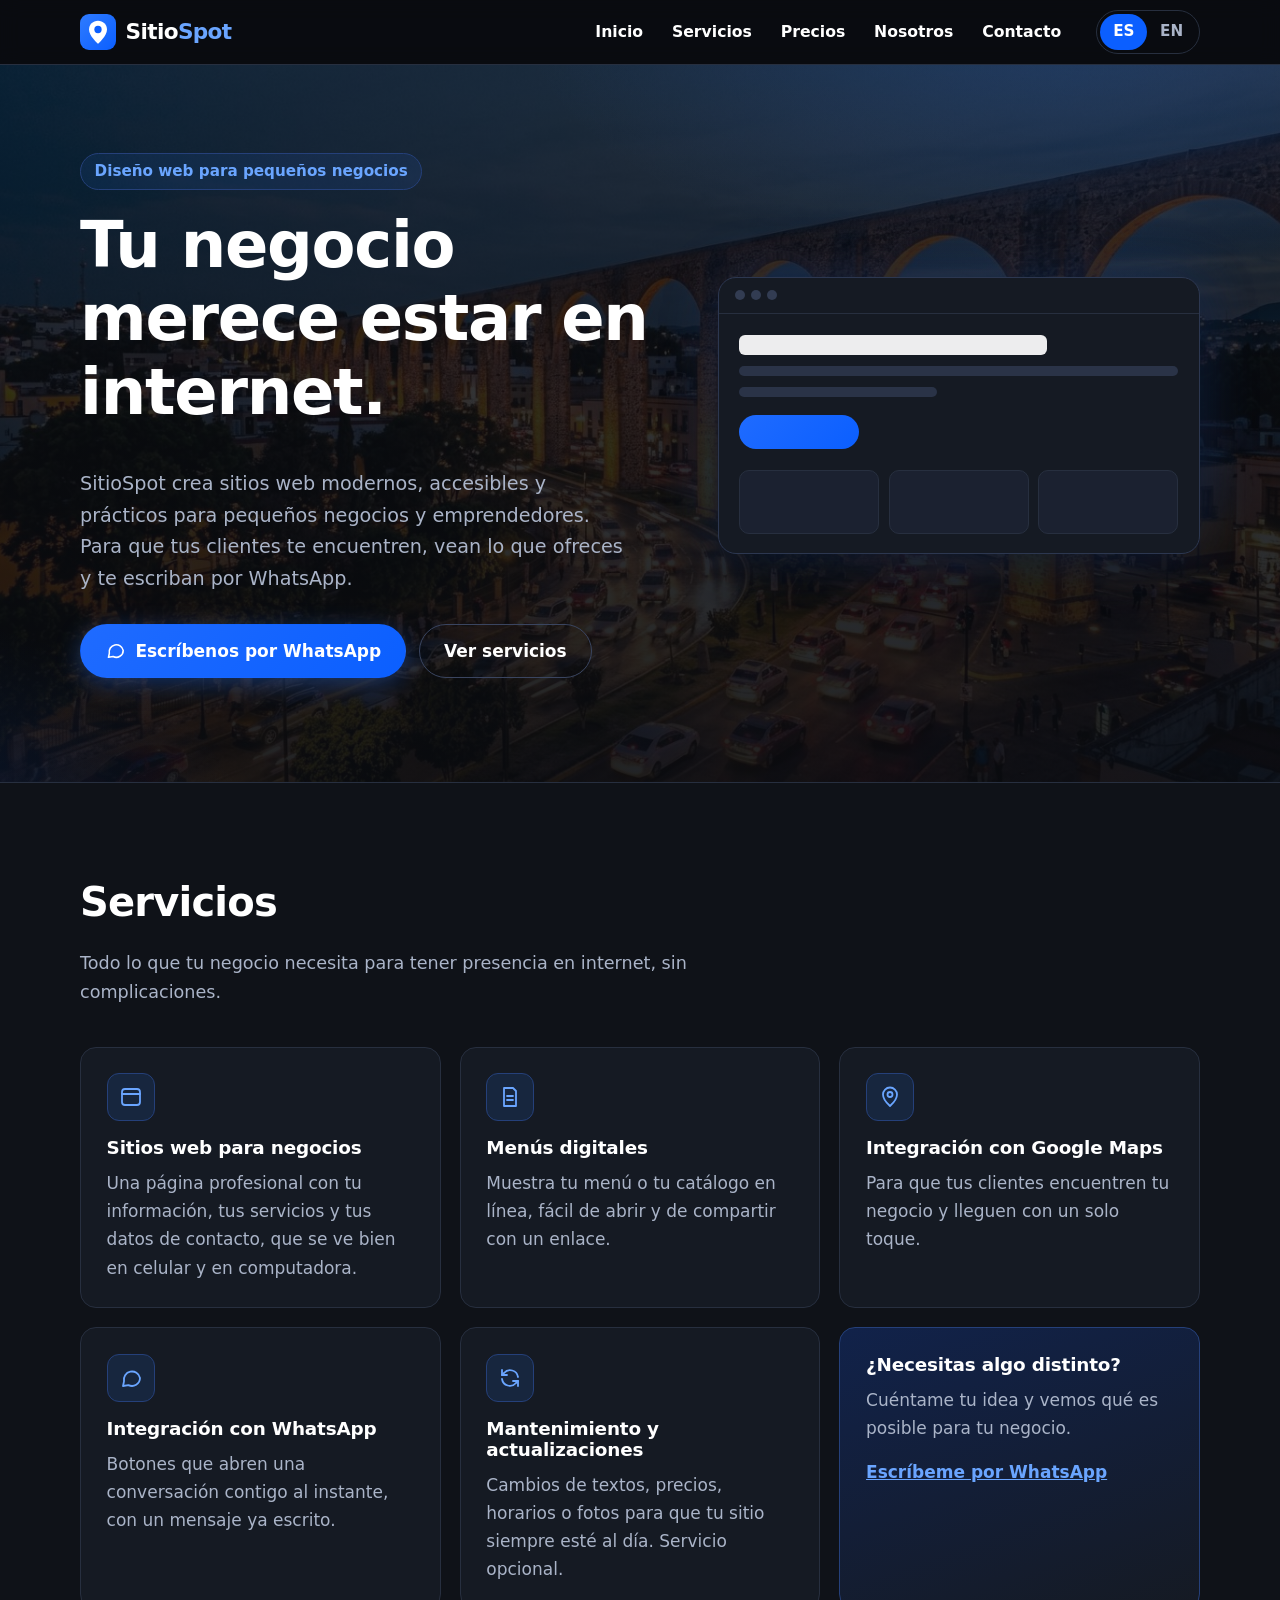
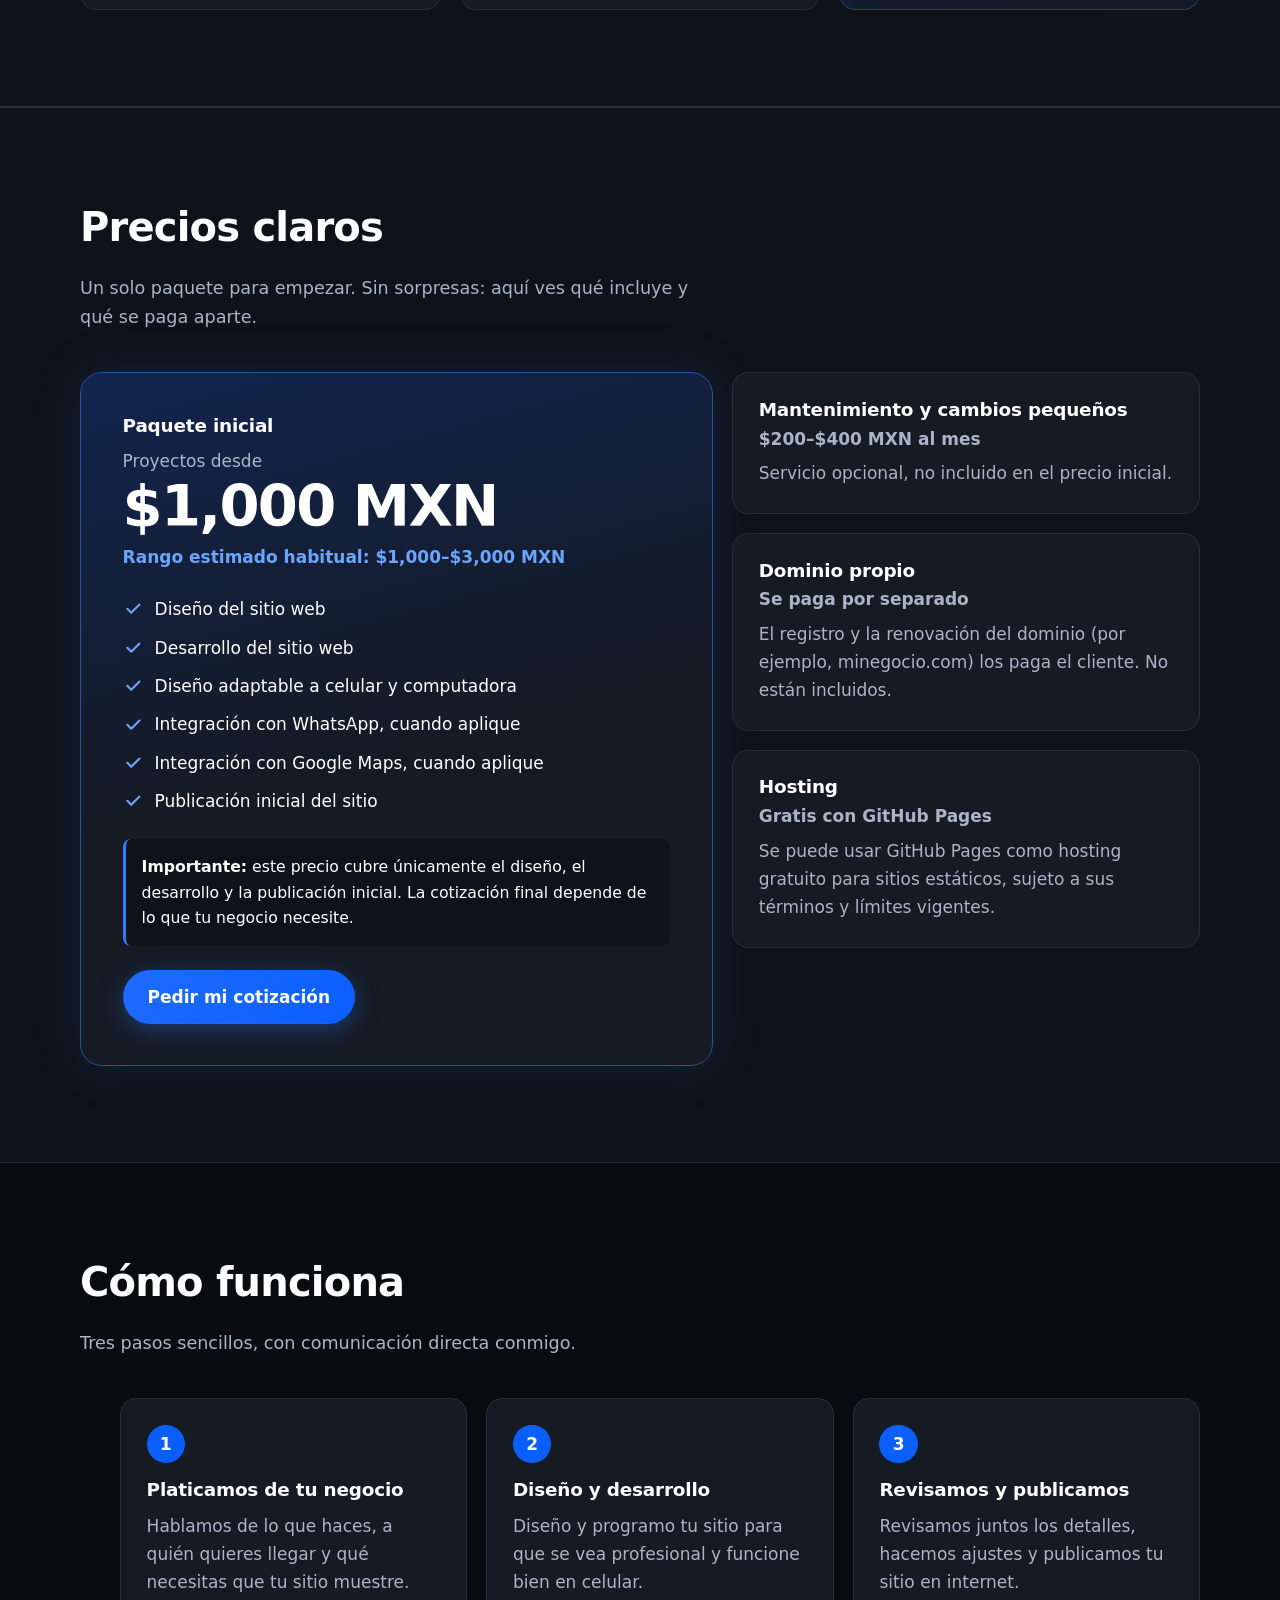
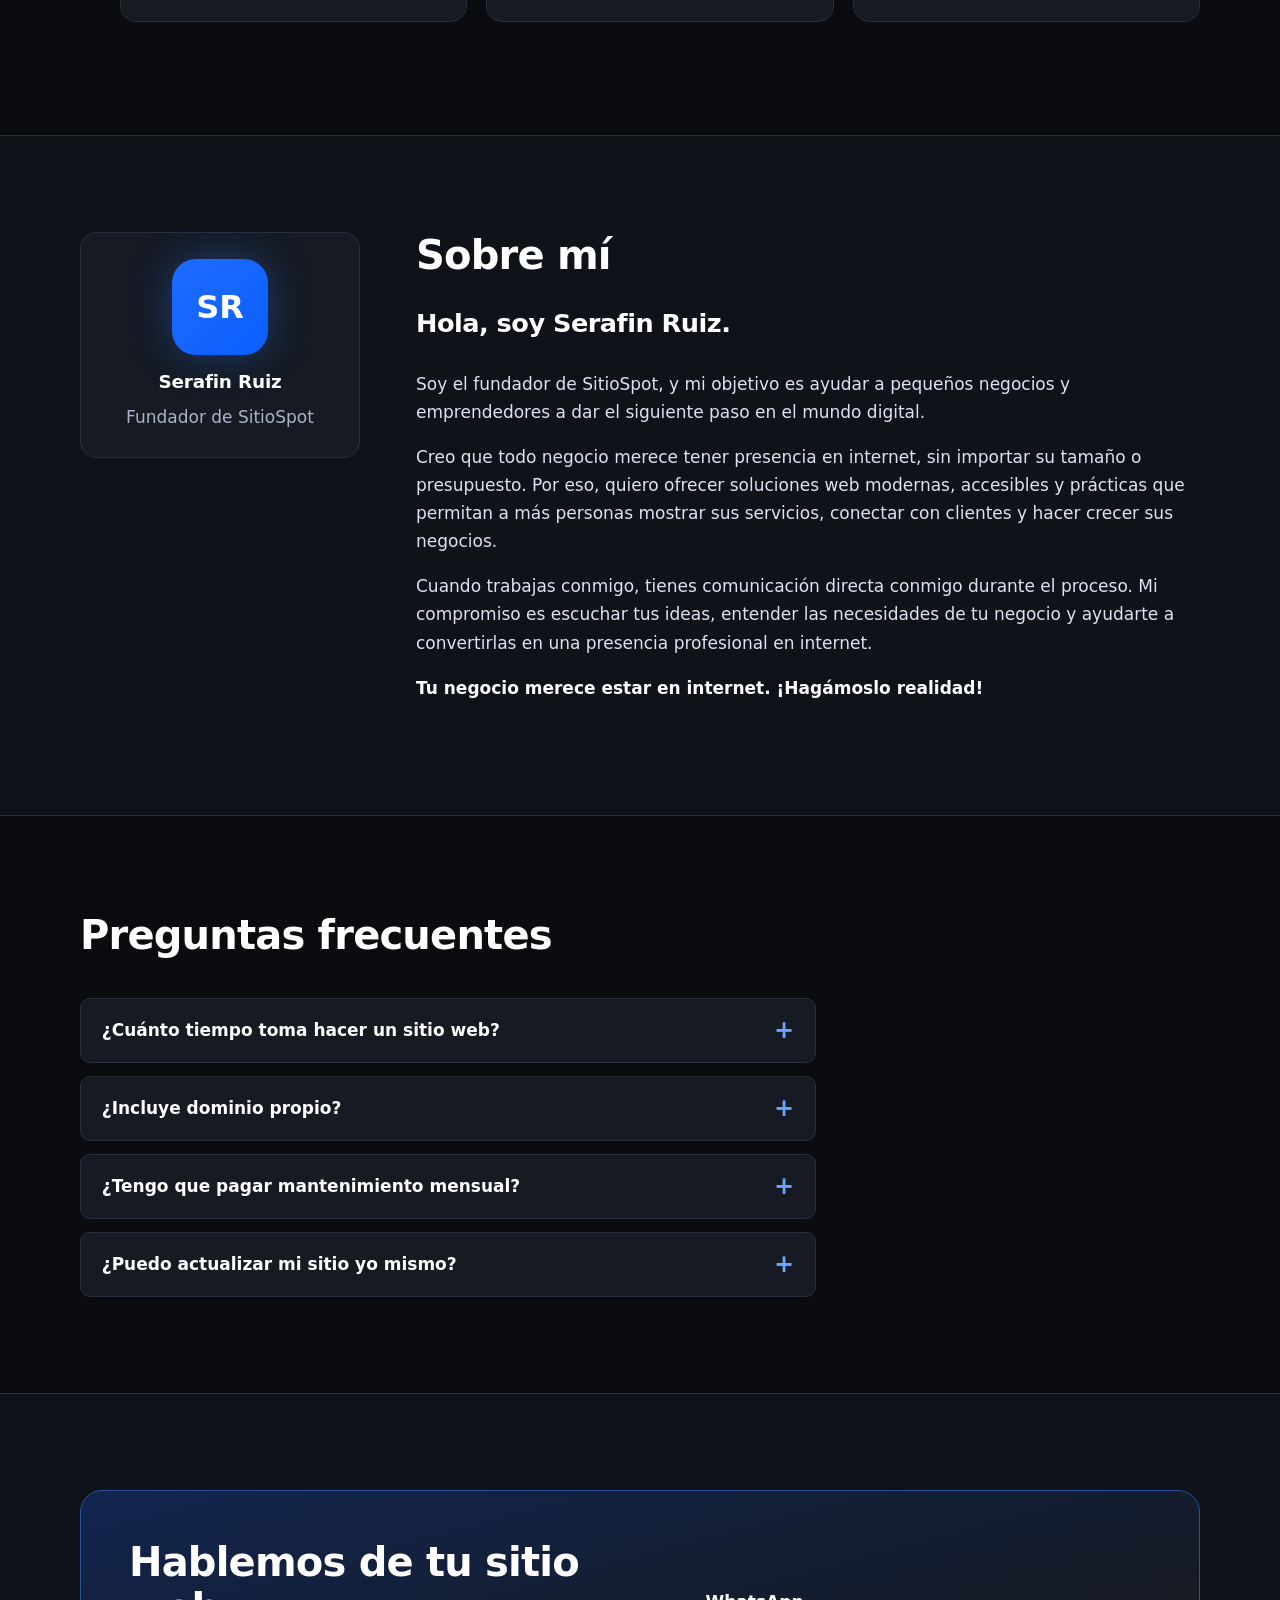
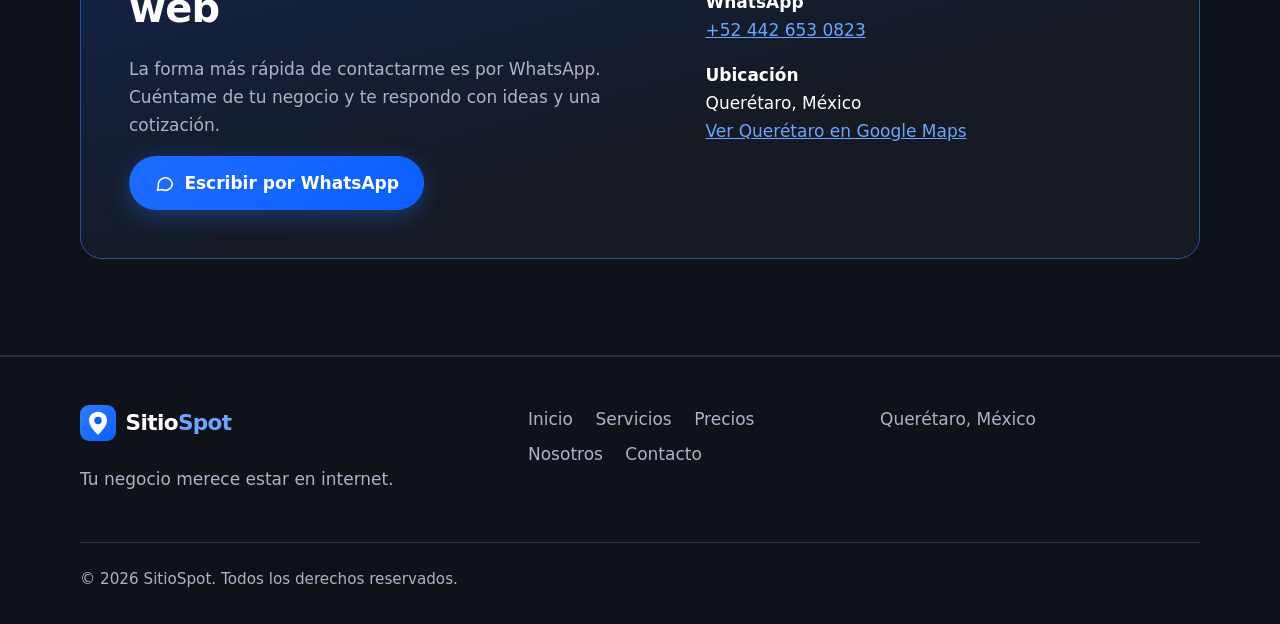
==== commit 7c1af33a: "Update index.html" ====
--- a/es/index.html
+++ b/es/index.html
@@ -36,7 +36,7 @@
         <ul>
           <li><a href="#home">Inicio</a></li>
           <li><a href="#services">Servicios</a></li>
-          <li><a href="#portfolio">Portafolio</a></li>
+     <!-- <li><a href="#portfolio">Portafolio</a></li> -->
           <li><a href="#pricing">Precios</a></li>
           <li><a href="#about">Nosotros</a></li>
           <li><a href="#contact">Contacto</a></li>
@@ -126,6 +126,7 @@
     </section>
 
     <!-- ===== E. PORTFOLIO (demonstration concepts, NOT real clients) ===== -->
+    <!--
     <section id="portfolio" class="section">
       <div class="container">
         <div class="section-head">
@@ -174,7 +175,7 @@
         <p class="note">¿Quieres ser el primer proyecto del portafolio? Escríbeme por WhatsApp.</p>
       </div>
     </section>
-
+    -->
     <!-- ===== F. PRICING ===== -->
     <section id="pricing" class="section alt">
       <div class="container">
@@ -333,7 +334,7 @@
           <ul class="footer-nav">
             <li><a href="#home">Inicio</a></li>
             <li><a href="#services">Servicios</a></li>
-            <li><a href="#portfolio">Portafolio</a></li>
+     <!--   <li><a href="#portfolio">Portafolio</a></li> -->
             <li><a href="#pricing">Precios</a></li>
             <li><a href="#about">Nosotros</a></li>
             <li><a href="#contact">Contacto</a></li>
--- a/css/styles.css
+++ b/css/styles.css
@@ -150,6 +150,8 @@
         background:
           radial-gradient(60rem 30rem at 85% -10%, rgba(47, 123, 255, .22), transparent 60%),
           radial-gradient(40rem 25rem at -10% 110%, rgba(11, 95, 255, .14), transparent 60%),
+          linear-gradient(rgba(10, 12, 16, .78), rgba(10, 12, 16, .9)),
+          url("../images/banner.jpg") center / cover no-repeat,
           var(--bg); }
 .hero-grid { display: grid; gap: 3rem; align-items: center; }
 .hero-tag { display: inline-block; color: var(--blue-light); font-weight: 600; font-size: .95rem;
